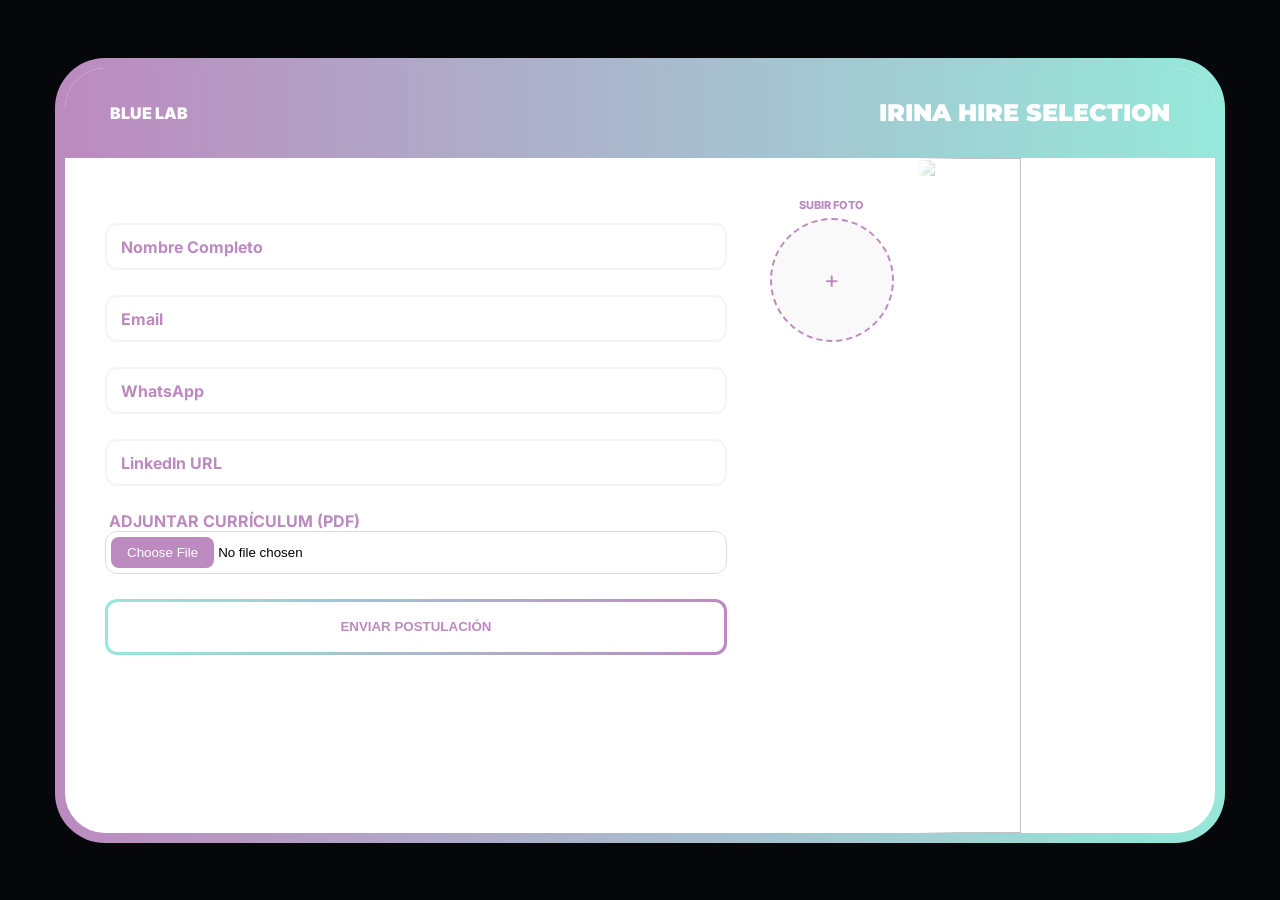
==== apply/index.html @ 25bdd59d "Update index.html" ====
<!DOCTYPE html>
<html lang="es">
<head>
    <meta charset="UTF-8">
    <title>Irina Hire Selection | Portal de Postulación</title>
    <script src="https://cdn.jsdelivr.net/npm/@supabase/supabase-js@2"></script>
    <link href="https://fonts.googleapis.com/css2?family=Inter:wght@400;600;700;800&family=Montserrat:wght@700;900&display=swap" rel="stylesheet">
    <style>
        :root { 
            --fucsia: #bc8abf; 
            --irina-gradient: linear-gradient(to right, #bc8abf 0%, #96e8da 100%); 
            --btn-gradient: linear-gradient(to right, #96e8da 0%, #bc8abf 100%);
            --bg-dark: #05070a; 
        }
        body { margin: 0; background: var(--bg-dark); font-family: 'Inter', sans-serif; height: 100vh; display: flex; align-items: center; justify-content: center; }
        .outer-frame { padding: 10px; background: var(--irina-gradient); border-radius: 50px; width: 92%; max-width: 1150px; height: 85vh; display: flex; position: relative; }
        .app-container { background: white; width: 100%; height: 100%; border-radius: 40px; display: flex; flex-direction: column; overflow: hidden; }
        .top-vincha { width: 100%; height: 90px; background: var(--irina-gradient); display: flex; align-items: center; justify-content: space-between; padding: 0 45px; box-sizing: border-box; flex-shrink: 0; }
        .vincha-title { font-family: 'Montserrat', sans-serif; font-weight: 900; font-size: 24px; text-transform: uppercase; color: white; }
        
        .main-body { flex: 1; display: flex; overflow: hidden; position: relative; }
        .form-side { flex: 1; padding: 40px; display: flex; flex-direction: column; overflow-y: auto; z-index: 1; }
        
        .input-group { position: relative; margin-top: 25px; }
        .input-group label { position: absolute; left: 12px; top: 14px; color: var(--fucsia); font-weight: 700; transition: 0.2s; pointer-events: none; background: white; padding: 0 4px; }
        .input-group input { width: 100%; padding: 14px; border: 2px solid #f3f4f6; border-radius: 12px; outline: none; box-sizing: border-box; }
        .input-group input:focus { border-color: var(--fucsia); }
        .input-group input:focus + label, .input-group input:not(:placeholder-shown) + label { top: -10px; font-size: 11px; color: var(--fucsia); }

        .btn-wrapper { position: relative; padding: 3px; border-radius: 12px; margin-top: 25px; overflow: hidden; cursor: pointer; background: var(--btn-gradient); }
        #submit-btn { position: relative; width: 100%; height: 50px; background: white; color: var(--fucsia); border: none; border-radius: 9px; font-weight: 800; cursor: pointer; z-index: 1; }

        .photo-side { width: 130px; display: flex; flex-direction: column; align-items: center; padding-top: 40px; padding-right: 20px; }
        .foto-title { font-size: 11px; font-weight: 800; color: var(--fucsia); text-transform: uppercase; margin-bottom: 6px; display: block; }
        .foto-preview-box { width: 120px; height: 120px; border: 2px dashed var(--fucsia); border-radius: 50%; display: flex; align-items: center; justify-content: center; overflow: hidden; background: #f9f9f9; cursor: pointer; }
        
        input[type="file"]::file-selector-button { background: var(--fucsia); color: white; border: none; padding: 8px 16px; border-radius: 8px; cursor: pointer; }

        .irina-bg { width: 35%; height: 100%; object-fit: cover; mask-image: linear-gradient(to right, transparent 0%, black 15%); }
        #success-screen { display: none; flex: 1; flex-direction: column; align-items: center; justify-content: center; padding: 40px; text-align: center; }
        #preview-img-form { width: 100%; height: 100%; object-fit: cover; display: none; }
    </style>
</head>
<body>
    <div class="outer-frame">
        <div class="app-container">
            <div class="top-vincha">
                <div style="color:white; font-weight:900;">BLUE LAB</div>
                <div class="vincha-title">Irina Hire Selection</div>
            </div>

            <div id="content-wrapper" class="main-body">
                <form id="postulacion-form" style="display: flex; width: 100%;">
                    <input type="hidden" id="oferta_vinculada" name="oferta_vinculada">
                    <div class="form-side">
                        <div class="input-group"><input type="text" id="nombre" placeholder=" " required><label>Nombre Completo</label></div>
                        <div class="input-group"><input type="email" id="email" placeholder=" " required><label>Email</label></div>
                        <div class="input-group"><input type="tel" id="telefono" placeholder=" " required><label>WhatsApp</label></div>
                        <div class="input-group"><input type="url" id="linkedin" placeholder=" "><label>LinkedIn URL</label></div>
                        <div class="input-group" style="margin-top:25px;">
                            <label style="position:static; margin-bottom:8px;">ADJUNTAR CURRÍCULUM (PDF)</label>
                            <input type="file" id="cv" accept=".pdf" required style="border: 1px solid #ddd; padding: 5px;">
                        </div>
                        <div class="btn-wrapper">
                            <button type="submit" id="submit-btn">ENVIAR POSTULACIÓN</button>
                        </div>
                    </div>
                    
                    <div class="photo-side">
                        <span class="foto-title">SUBIR FOTO</span>
                        <div class="foto-preview-box" onclick="document.getElementById('foto').click()">
                            <img id="preview-img-form" src="#">
                            <span id="placeholder-text" style="color:#bc8abf; font-size: 24px;">+</span>
                        </div>
                        <input type="file" id="foto" accept="image/*" style="display:none" required>
                    </div>
                </form>

                <div id="success-screen">
                    <img id="final-photo" src="" style="width: 120px; height: 120px; border-radius: 50%; border: 3px solid var(--fucsia); margin-bottom: 20px;">
                    <h1 style="color:var(--fucsia);">¡Postulación Enviada!</h1>
                    <p>Gracias por registrarte, <span id="display-name"></span>.</p>
                </div>

                <img src="https://i.ibb.co/DPdwz5BK/pages-entrevista-01.jpg" class="irina-bg">
            </div>
        </div>
    </div>

<script>
    const sb = supabase.createClient(
        'https://zuzvozgjsppkxvdlptmk.supabase.co', 
        'eyJhbGciOiJIUzI1NiIsInR5cCI6IkpXVCJ9.eyJpc3MiOiJzdXBhYmFzZSIsInJlZiI6Inp1enZvemdqc3Bwa3h2ZGxwdG1rIiwicm9sZSI6ImFub24iLCJpYXQiOjE3Nzk4OTM2MTYsImV4cCI6MjA5NTQ2OTYxNn0.M-g00y8s9FYwzzVg2mqJoazwQkOsk35gukoOqDZ32r0'
    );

    window.onload = () => {
        const params = new URLSearchParams(window.location.search);
        const oferta = params.get('oferta') || 'DIRECTA';
        document.getElementById('oferta_vinculada').value = oferta;
    };

    document.getElementById('foto').onchange = (e) => {
        const reader = new FileReader();
        reader.onload = (event) => {
            const img = document.getElementById('preview-img-form');
            img.src = event.target.result;
            img.style.display = 'block';
            document.getElementById('placeholder-text').style.display = 'none';
        };
        reader.readAsDataURL(e.target.files[0]);
    };

    document.getElementById('postulacion-form').onsubmit = async (e) => {
        e.preventDefault();
        const btn = document.getElementById('submit-btn');
        btn.innerText = "PROCESANDO...";

        try {
            const uid = "POST_" + Date.now();
            const fotoFile = document.getElementById('foto').files[0];
            const cvFile = document.getElementById('cv').files[0];

            const nombreFoto = `foto_${uid}.png`;
            const nombreCv = `cv_${uid}.pdf`;

            console.log("Subiendo archivos al bucket 'files'...");

            // Subir archivos al nuevo bucket 'files'
            const { error: fotoError } = await sb.storage.from('files').upload(nombreFoto, fotoFile, { upsert: true });
            if (fotoError) throw new Error("Error subiendo foto: " + fotoError.message);
            
            const { error: cvError } = await sb.storage.from('files').upload(nombreCv, cvFile, { upsert: true });
            if (cvError) throw new Error("Error subiendo CV: " + cvError.message);
            
            const { data: fData } = sb.storage.from('files').getPublicUrl(nombreFoto);
            const { data: cData } = sb.storage.from('files').getPublicUrl(nombreCv);

            console.log("Iniciando ingreso...");
            const { data: ingresoData, error: ingresoError } = await sb.functions.invoke('hbt_ingreso_postulante', {
                body: {
                    job_id: document.getElementById('oferta_vinculada').value,
                    nombre: document.getElementById('nombre').value,
                    email: document.getElementById('email').value,
                    telefono: document.getElementById('telefono').value,
                    linkedin: document.getElementById('linkedin').value,
                    urlFoto: fData.publicUrl,
                    cvUrl: cData.publicUrl
                }
            });

            if (ingresoError) throw new Error("Error en ingreso: " + ingresoError.message);
            console.log("Ingreso exitoso. ID generado:", ingresoData.id);

            btn.innerText = "LEYENDO TU CV...";
            const { error: errorExtraccion } = await sb.functions.invoke('hbt_extraer_cv', {
                body: { parent_id: ingresoData.id, url: cData.publicUrl }
            });
            if (errorExtraccion) throw new Error("Error en extracción: " + errorExtraccion.message);

            btn.innerText = "ANALIZANDO PERFIL...";
            const { error: parseoError } = await sb.functions.invoke('hbt_parsear_cv', {
                body: { parent_id: ingresoData.id } 
            });
            if (parseoError) throw new Error("Error en parseo: " + parseoError.message);
            
            document.getElementById('display-name').innerText = document.getElementById('nombre').value;
            document.getElementById('final-photo').src = document.getElementById('preview-img-form').src;
            document.getElementById('postulacion-form').style.display = 'none';
            document.getElementById('success-screen').style.display = 'flex';

            setTimeout(() => {
                window.location.href = `https://www.bluelab.online/apply/waitingpage.html?id=${ingresoData.id}`;
            }, 3000);

        } catch (err) { 
            console.error("❌ Error general:", err);
            alert("Error al enviar: " + err.message); 
            btn.innerText = "ENVIAR POSTULACIÓN"; 
        }
    };
</script>   
</body>
</html>
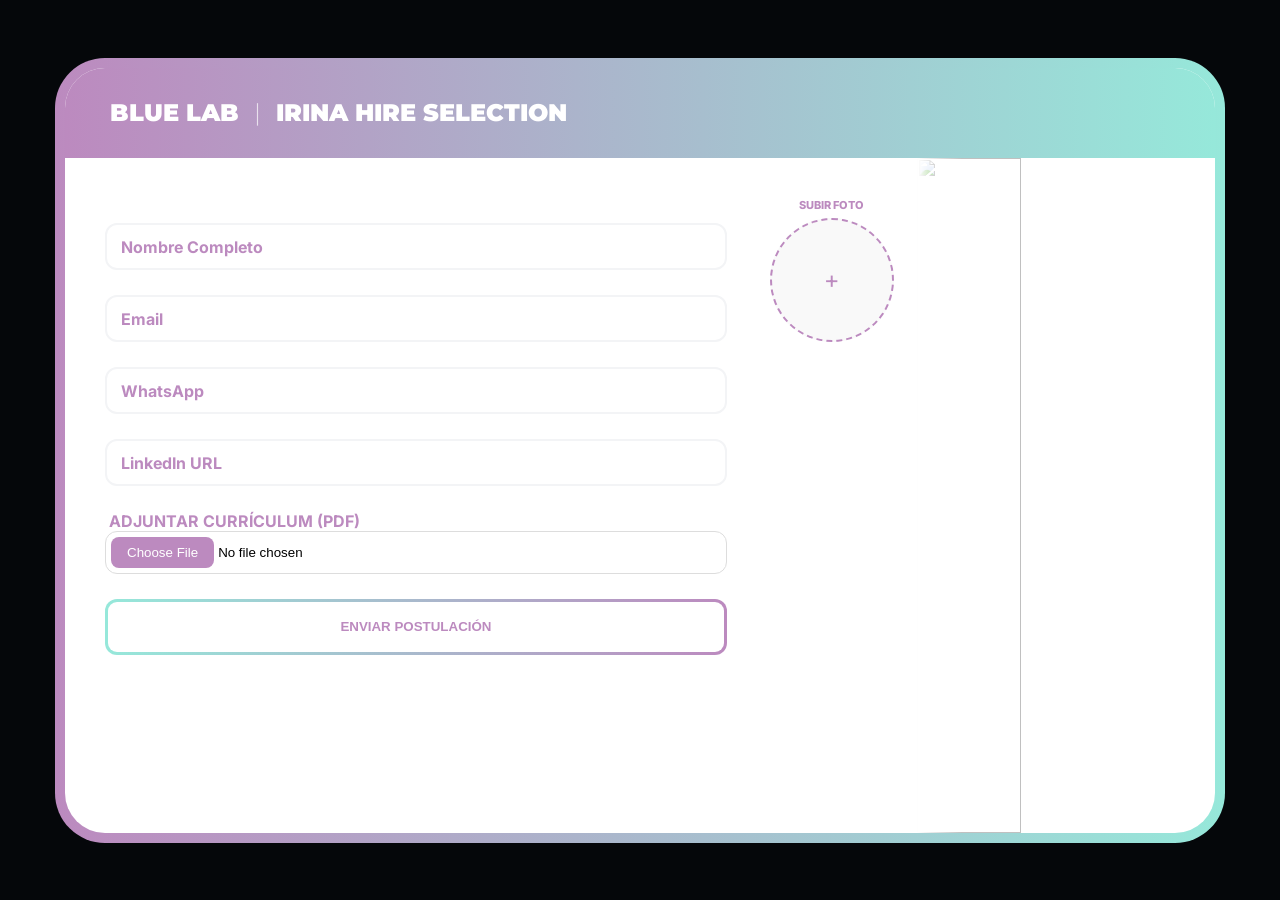
==== commit 96bf9d52: "Update index.html" ====
--- a/apply/index.html
+++ b/apply/index.html
@@ -4,38 +4,29 @@
     <meta charset="UTF-8">
     <title>Irina Hire Selection | Portal de Postulación</title>
     <script src="https://cdn.jsdelivr.net/npm/@supabase/supabase-js@2"></script>
+    <!-- Incluimos el Módulo de Auth con ruta corregida para salir de la carpeta apply -->
+    <script src="../auth-module.js"></script> 
     <link href="https://fonts.googleapis.com/css2?family=Inter:wght@400;600;700;800&family=Montserrat:wght@700;900&display=swap" rel="stylesheet">
     <style>
-        :root { 
-            --fucsia: #bc8abf; 
-            --irina-gradient: linear-gradient(to right, #bc8abf 0%, #96e8da 100%); 
-            --btn-gradient: linear-gradient(to right, #96e8da 0%, #bc8abf 100%);
-            --bg-dark: #05070a; 
-        }
+        :root { --fucsia: #bc8abf; --irina-gradient: linear-gradient(to right, #bc8abf 0%, #96e8da 100%); --btn-gradient: linear-gradient(to right, #96e8da 0%, #bc8abf 100%); --bg-dark: #05070a; }
         body { margin: 0; background: var(--bg-dark); font-family: 'Inter', sans-serif; height: 100vh; display: flex; align-items: center; justify-content: center; }
         .outer-frame { padding: 10px; background: var(--irina-gradient); border-radius: 50px; width: 92%; max-width: 1150px; height: 85vh; display: flex; position: relative; }
         .app-container { background: white; width: 100%; height: 100%; border-radius: 40px; display: flex; flex-direction: column; overflow: hidden; }
         .top-vincha { width: 100%; height: 90px; background: var(--irina-gradient); display: flex; align-items: center; justify-content: space-between; padding: 0 45px; box-sizing: border-box; flex-shrink: 0; }
-        .vincha-title { font-family: 'Montserrat', sans-serif; font-weight: 900; font-size: 24px; text-transform: uppercase; color: white; }
-        
+        .vincha-title { font-family: 'Montserrat', sans-serif; font-weight: 900; font-size: 24px; text-transform: uppercase; color: white; display: flex; align-items: center; gap: 15px; }
         .main-body { flex: 1; display: flex; overflow: hidden; position: relative; }
         .form-side { flex: 1; padding: 40px; display: flex; flex-direction: column; overflow-y: auto; z-index: 1; }
-        
         .input-group { position: relative; margin-top: 25px; }
         .input-group label { position: absolute; left: 12px; top: 14px; color: var(--fucsia); font-weight: 700; transition: 0.2s; pointer-events: none; background: white; padding: 0 4px; }
         .input-group input { width: 100%; padding: 14px; border: 2px solid #f3f4f6; border-radius: 12px; outline: none; box-sizing: border-box; }
         .input-group input:focus { border-color: var(--fucsia); }
         .input-group input:focus + label, .input-group input:not(:placeholder-shown) + label { top: -10px; font-size: 11px; color: var(--fucsia); }
-
         .btn-wrapper { position: relative; padding: 3px; border-radius: 12px; margin-top: 25px; overflow: hidden; cursor: pointer; background: var(--btn-gradient); }
         #submit-btn { position: relative; width: 100%; height: 50px; background: white; color: var(--fucsia); border: none; border-radius: 9px; font-weight: 800; cursor: pointer; z-index: 1; }
-
         .photo-side { width: 130px; display: flex; flex-direction: column; align-items: center; padding-top: 40px; padding-right: 20px; }
         .foto-title { font-size: 11px; font-weight: 800; color: var(--fucsia); text-transform: uppercase; margin-bottom: 6px; display: block; }
         .foto-preview-box { width: 120px; height: 120px; border: 2px dashed var(--fucsia); border-radius: 50%; display: flex; align-items: center; justify-content: center; overflow: hidden; background: #f9f9f9; cursor: pointer; }
-        
         input[type="file"]::file-selector-button { background: var(--fucsia); color: white; border: none; padding: 8px 16px; border-radius: 8px; cursor: pointer; }
-
         .irina-bg { width: 35%; height: 100%; object-fit: cover; mask-image: linear-gradient(to right, transparent 0%, black 15%); }
         #success-screen { display: none; flex: 1; flex-direction: column; align-items: center; justify-content: center; padding: 40px; text-align: center; }
         #preview-img-form { width: 100%; height: 100%; object-fit: cover; display: none; }
@@ -45,10 +36,14 @@
     <div class="outer-frame">
         <div class="app-container">
             <div class="top-vincha">
-                <div style="color:white; font-weight:900;">BLUE LAB</div>
-                <div class="vincha-title">Irina Hire Selection</div>
+                <div class="vincha-title">
+                    <div style="color:white; font-weight:900;">BLUE LAB</div>
+                    <span style="font-weight: 300; opacity: 0.7;">|</span>
+                    <div>Irina Hire Selection</div>
+                </div>
+                <!-- Contenedor donde aparecerá el botón del módulo -->
+                <div id="auth-container"></div>
             </div>
-
             <div id="content-wrapper" class="main-body">
                 <form id="postulacion-form" style="display: flex; width: 100%;">
                     <input type="hidden" id="oferta_vinculada" name="oferta_vinculada">
@@ -65,7 +60,6 @@
                             <button type="submit" id="submit-btn">ENVIAR POSTULACIÓN</button>
                         </div>
                     </div>
-                    
                     <div class="photo-side">
                         <span class="foto-title">SUBIR FOTO</span>
                         <div class="foto-preview-box" onclick="document.getElementById('foto').click()">
@@ -75,24 +69,17 @@
                         <input type="file" id="foto" accept="image/*" style="display:none" required>
                     </div>
                 </form>
-
                 <div id="success-screen">
                     <img id="final-photo" src="" style="width: 120px; height: 120px; border-radius: 50%; border: 3px solid var(--fucsia); margin-bottom: 20px;">
                     <h1 style="color:var(--fucsia);">¡Postulación Enviada!</h1>
                     <p>Gracias por registrarte, <span id="display-name"></span>.</p>
                 </div>
-
                 <img src="https://i.ibb.co/DPdwz5BK/pages-entrevista-01.jpg" class="irina-bg">
             </div>
         </div>
     </div>
 
 <script>
-    const sb = supabase.createClient(
-        'https://zuzvozgjsppkxvdlptmk.supabase.co', 
-        'eyJhbGciOiJIUzI1NiIsInR5cCI6IkpXVCJ9.eyJpc3MiOiJzdXBhYmFzZSIsInJlZiI6Inp1enZvemdqc3Bwa3h2ZGxwdG1rIiwicm9sZSI6ImFub24iLCJpYXQiOjE3Nzk4OTM2MTYsImV4cCI6MjA5NTQ2OTYxNn0.M-g00y8s9FYwzzVg2mqJoazwQkOsk35gukoOqDZ32r0'
-    );
-
     window.onload = () => {
         const params = new URLSearchParams(window.location.search);
         const oferta = params.get('oferta') || 'DIRECTA';
@@ -112,56 +99,63 @@
 
     document.getElementById('postulacion-form').onsubmit = async (e) => {
         e.preventDefault();
+        
+        const emailInput = document.getElementById('email').value;
         const btn = document.getElementById('submit-btn');
+        
+        btn.innerText = "VERIFICANDO...";
+        
+        const { data: usuarioExistente } = await window.sbClient
+            .from('habitat')
+            .select('owner_id')
+            .eq('metadata->!tipo', '!postulacion')
+            .ilike('data->!perfil->!perfil-contacto->>email', emailInput)
+            .maybeSingle();
+
+        if (usuarioExistente) {
+            alert("Ya tienes una cuenta registrada. Iniciá sesión para continuar con tu postulación.");
+            if(window.BlueAuth) {
+                document.getElementById('loginModal').style.display = 'flex';
+            }
+            btn.innerText = "ENVIAR POSTULACIÓN";
+            return;
+        }
+
         btn.innerText = "PROCESANDO...";
 
         try {
-            const uid = "POST_" + Date.now();
-            const fotoFile = document.getElementById('foto').files[0];
-            const cvFile = document.getElementById('cv').files[0];
+            const toBase64 = file => new Promise((resolve) => {
+                const reader = new FileReader();
+                reader.readAsDataURL(file);
+                reader.onload = () => resolve(reader.result);
+            });
 
-            const nombreFoto = `foto_${uid}.png`;
-            const nombreCv = `cv_${uid}.pdf`;
+            const fotoBase64 = await toBase64(document.getElementById('foto').files[0]);
+            const cvBase64 = await toBase64(document.getElementById('cv').files[0]);
 
-            console.log("Subiendo archivos al bucket 'files'...");
-
-            // Subir archivos al nuevo bucket 'files'
-            const { error: fotoError } = await sb.storage.from('files').upload(nombreFoto, fotoFile, { upsert: true });
-            if (fotoError) throw new Error("Error subiendo foto: " + fotoError.message);
-            
-            const { error: cvError } = await sb.storage.from('files').upload(nombreCv, cvFile, { upsert: true });
-            if (cvError) throw new Error("Error subiendo CV: " + cvError.message);
-            
-            const { data: fData } = sb.storage.from('files').getPublicUrl(nombreFoto);
-            const { data: cData } = sb.storage.from('files').getPublicUrl(nombreCv);
-
-            console.log("Iniciando ingreso...");
-            const { data: ingresoData, error: ingresoError } = await sb.functions.invoke('hbt_ingreso_postulante', {
+            const { data: ingresoData, error: ingresoError } = await window.sbClient.functions.invoke('hbt_ingreso_postulante', {
                 body: {
                     job_id: document.getElementById('oferta_vinculada').value,
                     nombre: document.getElementById('nombre').value,
-                    email: document.getElementById('email').value,
+                    email: emailInput,
                     telefono: document.getElementById('telefono').value,
                     linkedin: document.getElementById('linkedin').value,
-                    urlFoto: fData.publicUrl,
-                    cvUrl: cData.publicUrl
+                    fotoBase64,
+                    cvBase64
                 }
             });
 
             if (ingresoError) throw new Error("Error en ingreso: " + ingresoError.message);
-            console.log("Ingreso exitoso. ID generado:", ingresoData.id);
 
             btn.innerText = "LEYENDO TU CV...";
-            const { error: errorExtraccion } = await sb.functions.invoke('hbt_extraer_cv', {
-                body: { parent_id: ingresoData.id, url: cData.publicUrl }
+            await window.sbClient.functions.invoke('hbt_extraer_cv', {
+                body: { parent_id: ingresoData.id, url: ingresoData.cvUrl }
             });
-            if (errorExtraccion) throw new Error("Error en extracción: " + errorExtraccion.message);
 
             btn.innerText = "ANALIZANDO PERFIL...";
-            const { error: parseoError } = await sb.functions.invoke('hbt_parsear_cv', {
+            await window.sbClient.functions.invoke('hbt_parsear_cv', {
                 body: { parent_id: ingresoData.id } 
             });
-            if (parseoError) throw new Error("Error en parseo: " + parseoError.message);
             
             document.getElementById('display-name').innerText = document.getElementById('nombre').value;
             document.getElementById('final-photo').src = document.getElementById('preview-img-form').src;
@@ -178,6 +172,6 @@
             btn.innerText = "ENVIAR POSTULACIÓN"; 
         }
     };
-</script>   
+</script>    
 </body>
 </html>
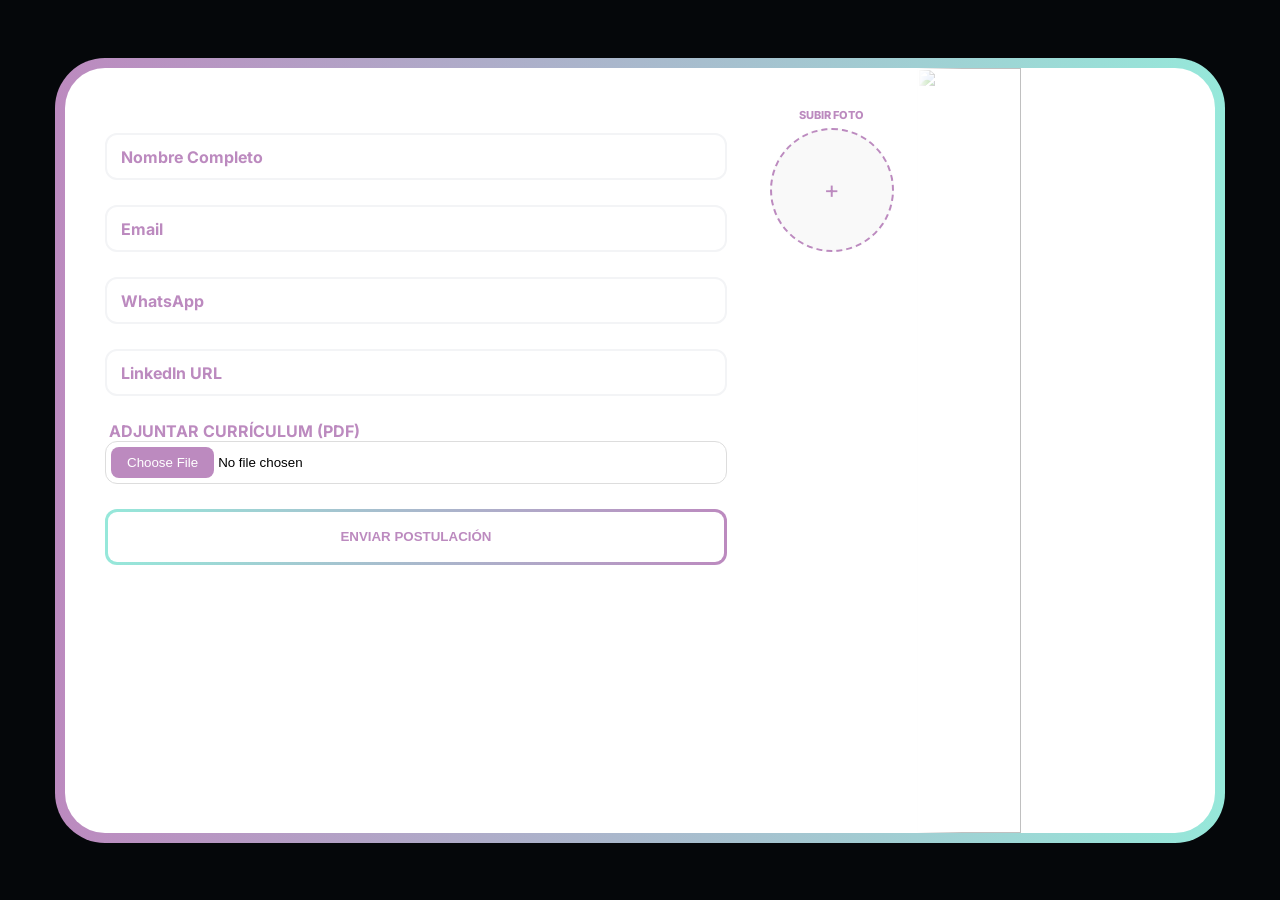
==== commit 326d4097: "Update index.html" ====
--- a/apply/index.html
+++ b/apply/index.html
@@ -4,7 +4,6 @@
     <meta charset="UTF-8">
     <title>Irina Hire Selection | Portal de Postulación</title>
     <script src="https://cdn.jsdelivr.net/npm/@supabase/supabase-js@2"></script>
-    <!-- Incluimos el Módulo de Auth con ruta corregida para salir de la carpeta apply -->
     <script src="../auth-module.js"></script> 
     <link href="https://fonts.googleapis.com/css2?family=Inter:wght@400;600;700;800&family=Montserrat:wght@700;900&display=swap" rel="stylesheet">
     <style>
@@ -12,8 +11,10 @@
         body { margin: 0; background: var(--bg-dark); font-family: 'Inter', sans-serif; height: 100vh; display: flex; align-items: center; justify-content: center; }
         .outer-frame { padding: 10px; background: var(--irina-gradient); border-radius: 50px; width: 92%; max-width: 1150px; height: 85vh; display: flex; position: relative; }
         .app-container { background: white; width: 100%; height: 100%; border-radius: 40px; display: flex; flex-direction: column; overflow: hidden; }
-        .top-vincha { width: 100%; height: 90px; background: var(--irina-gradient); display: flex; align-items: center; justify-content: space-between; padding: 0 45px; box-sizing: border-box; flex-shrink: 0; }
-        .vincha-title { font-family: 'Montserrat', sans-serif; font-weight: 900; font-size: 24px; text-transform: uppercase; color: white; display: flex; align-items: center; gap: 15px; }
+        
+        /* Contenedor que será inyectado por el módulo auth */
+        #blue-header { width: 100%; flex-shrink: 0; }
+        
         .main-body { flex: 1; display: flex; overflow: hidden; position: relative; }
         .form-side { flex: 1; padding: 40px; display: flex; flex-direction: column; overflow-y: auto; z-index: 1; }
         .input-group { position: relative; margin-top: 25px; }
@@ -35,15 +36,9 @@
 <body>
     <div class="outer-frame">
         <div class="app-container">
-            <div class="top-vincha">
-                <div class="vincha-title">
-                    <div style="color:white; font-weight:900;">BLUE LAB</div>
-                    <span style="font-weight: 300; opacity: 0.7;">|</span>
-                    <div>Irina Hire Selection</div>
-                </div>
-                <!-- Contenedor donde aparecerá el botón del módulo -->
-                <div id="auth-container"></div>
-            </div>
+            <!-- Cabecera inyectada dinámicamente -->
+            <div id="blue-header"></div>
+            
             <div id="content-wrapper" class="main-body">
                 <form id="postulacion-form" style="display: flex; width: 100%;">
                     <input type="hidden" id="oferta_vinculada" name="oferta_vinculada">
